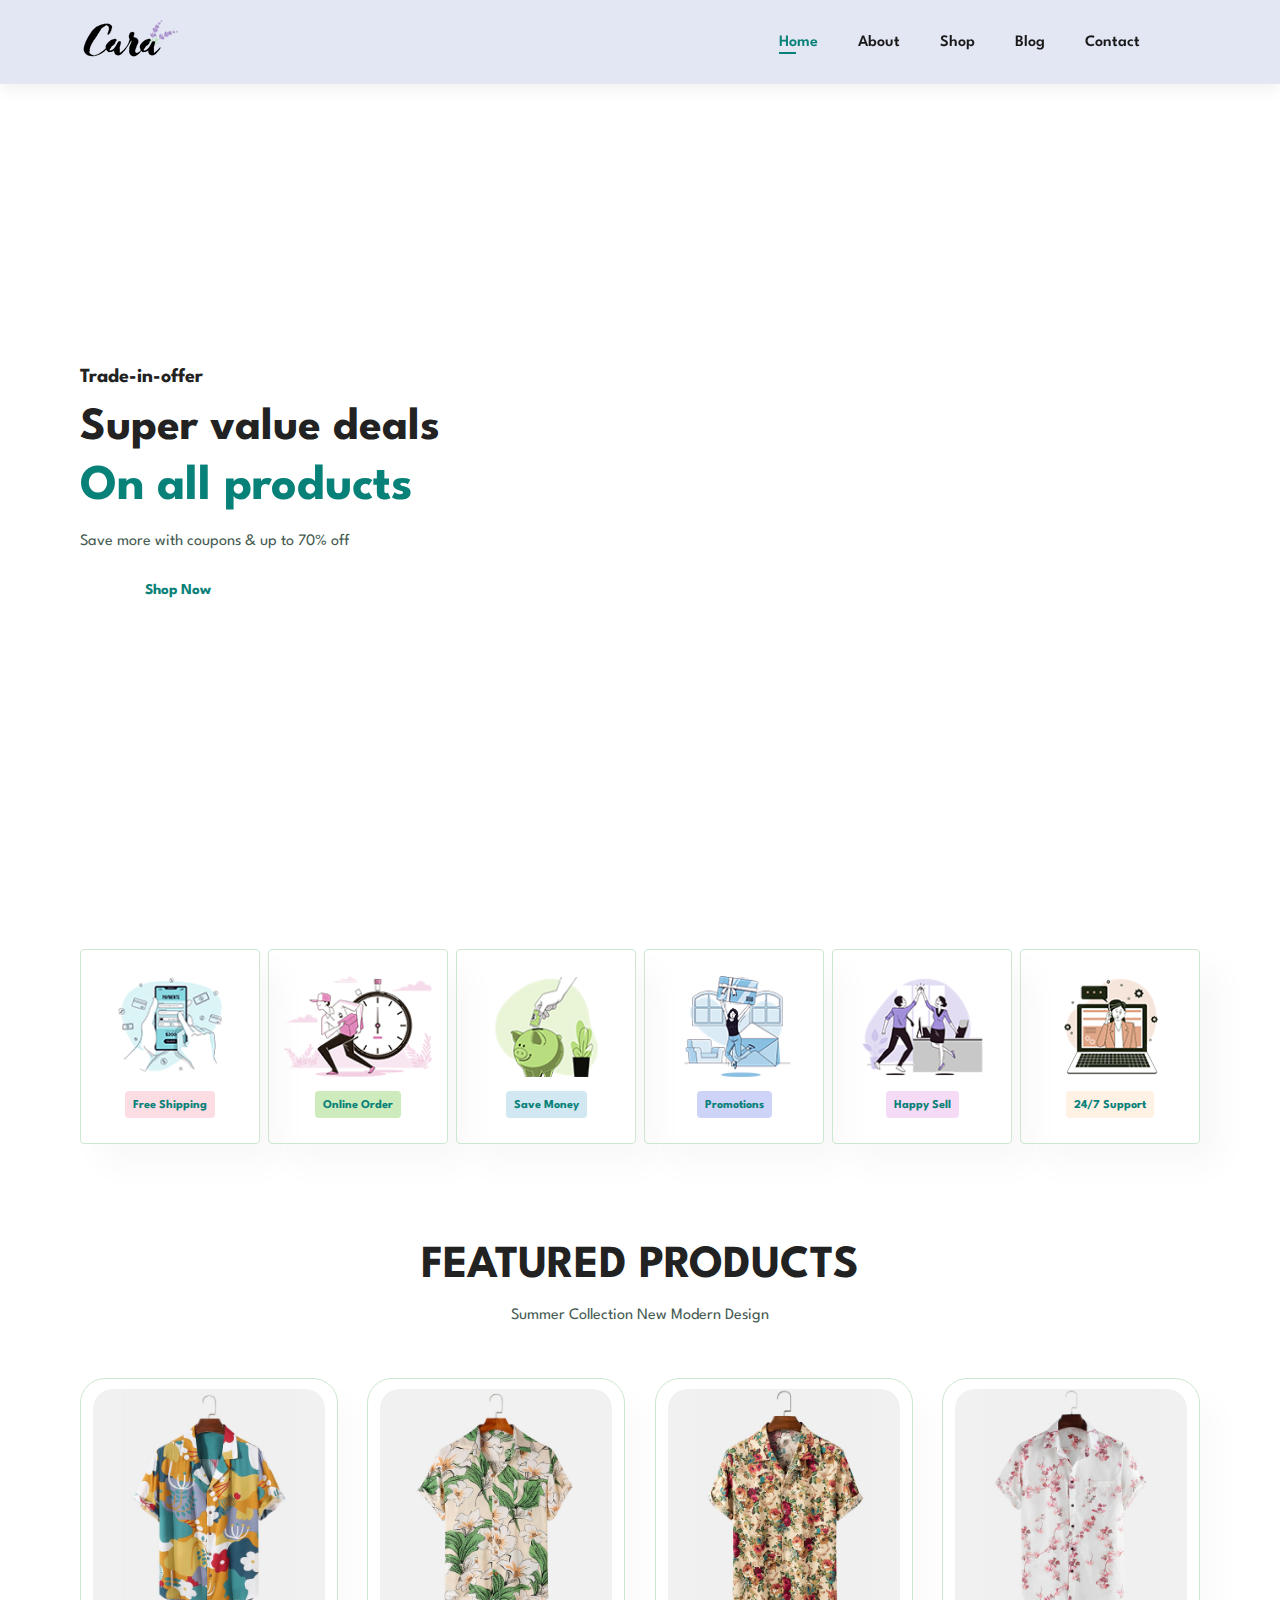
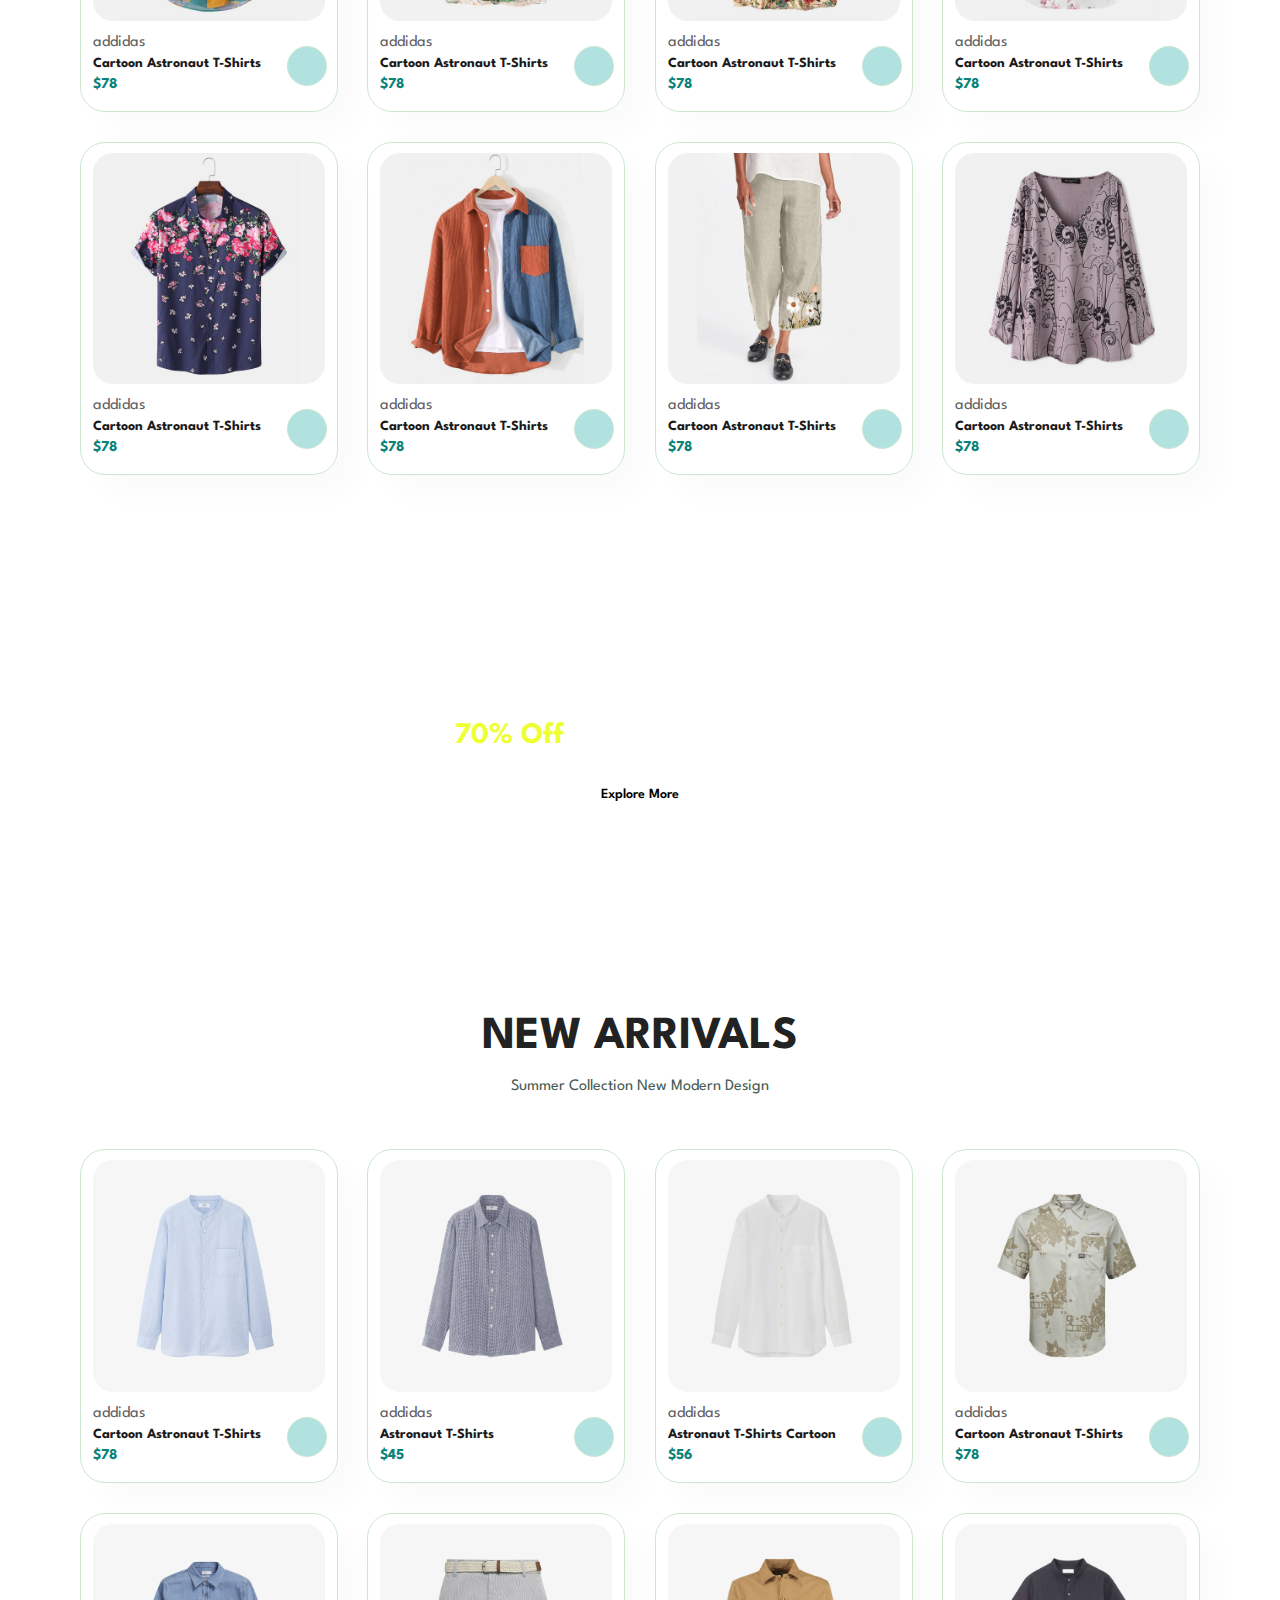
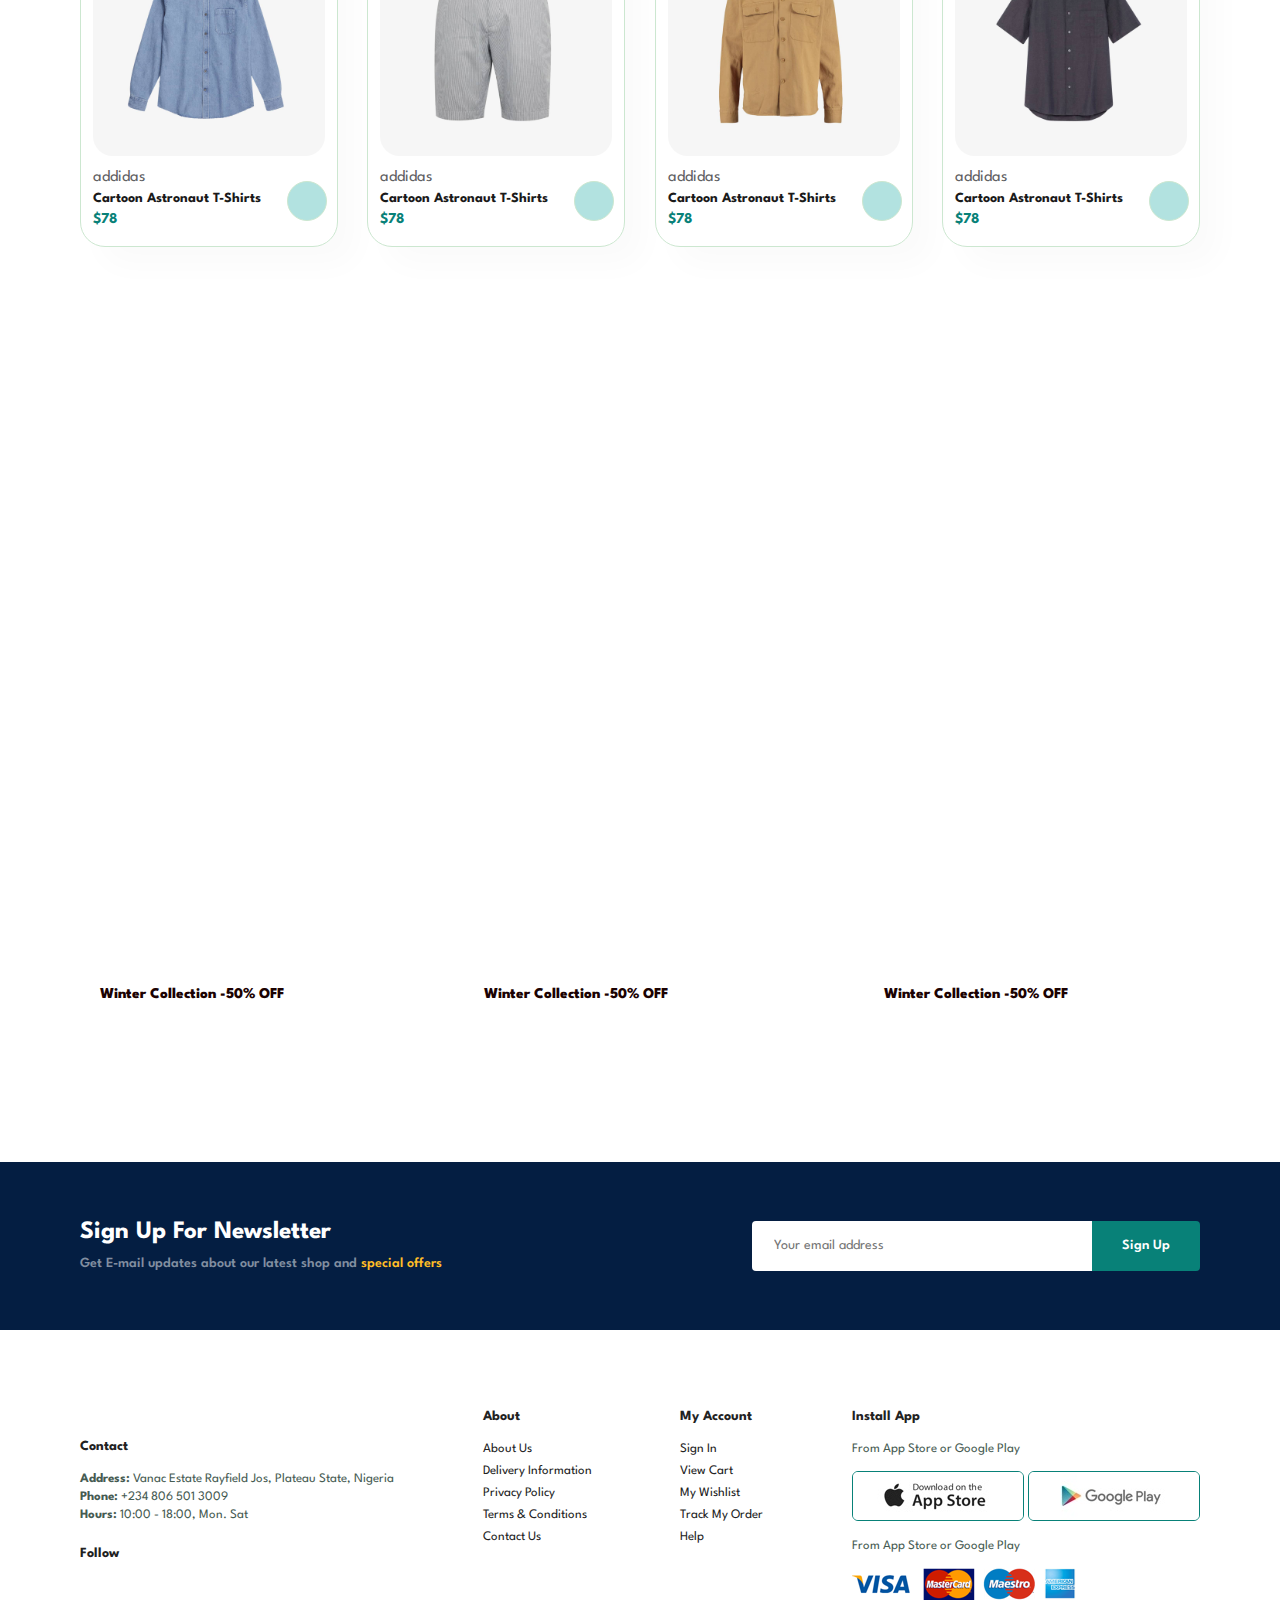
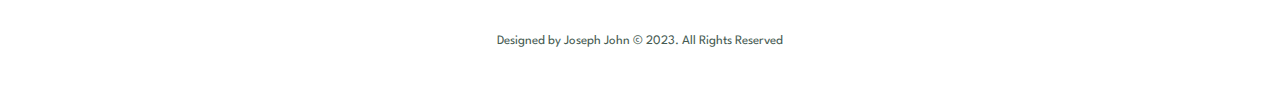
==== index.html @ 905832c2 "New repository for e-com" ====
<!DOCTYPE html>
<html lang="en">
<head>
    <meta charset="UTF-8">
    <meta http-equiv="X-UA-Compatible" content="IE=edge">
    <meta name="viewport" content="width=device-width, initial-scale=1.0">
    <title>Cohort 3 Project | Home</title>
    <link rel="stylesheet" href="assets/css/all.css">
    <link rel="stylesheet" href="style.css">
</head>
<body>
    <section id="header">
        <a href="index.html"><img src="Pics/logo.png" alt=""></a>
        <div>
            <ul id="navbar">
                <li><a class="active" href="index.html">Home</a></li>
                <li><a href="about.html">About</a></li>
                <li><a href="shop.html">Shop</a></li>
                <li><a href="blog.html">Blog</a></li>
                <li><a href="contact.html">Contact</a></li>
                <li id="lg-bag"><a href="cart.html"><i class="fa-solid fa-bag-shopping"></i></a></li>
                <a href="#" id="close"><i class="fa-solid fa-xmark"></i></a>
            </ul>
        </div>
        <div id="mobile">
            <a href="cart.html"><i class="fa-solid fa-bag-shopping"></i></a>
            <i id="bar" class="fa-solid fa-outdent"></i>
        </div>
    </section>

    <section id="hero">
        <h4>Trade-in-offer</h4>
        <h2>Super value deals</h2>
        <h1>On all products</h1>
        <p>Save more with coupons & up to 70% off</p>
        <button>Shop Now</button>
    </section>

    <section id="feature" class="section-pl">
        <div class="fe-box">
            <img src="features/f1.png" alt="">
            <h6>Free Shipping</h6>
        </div>
        <div class="fe-box">
            <img src="features/f2.png" alt="">
            <h6>Online Order</h6>
        </div>
        <div class="fe-box">
            <img src="features/f3.png" alt="">
            <h6>Save Money</h6>
        </div>
        <div class="fe-box">
            <img src="features/f4.png" alt="">
            <h6>Promotions</h6>
        </div>
        <div class="fe-box">
            <img src="features/f5.png" alt="">
            <h6>Happy Sell</h6>
        </div>
        <div class="fe-box">
            <img src="features/f6.png" alt="">
            <h6>24/7 Support</h6>
        </div>
    </section>

    <section id="product1" class="section-pl">
        <h2>FEATURED PRODUCTS</h2>
        <p>Summer Collection New Modern Design</p>
        <div class="pro-container">
            <div class="pro">
                <img src="products/f1.jpg" alt="">
                <div class="des">
                    <span>addidas</span>
                    <h5>Cartoon Astronaut T-Shirts</h5>
                    <div class="star">
                        <i class="fa fa-star"></i>
                        <i class="fa fa-star"></i>
                        <i class="fa fa-star"></i>
                        <i class="fa fa-star"></i>
                        <i class="fa fa-star"></i>
                    </div>
                    <h4>$78</h4>
                </div>
                <a href="#"><span class="cart"><i class="fa fa-shopping-cart"></i></span></a>
            </div>
            <div class="pro">
                <img src="products/f2.jpg" alt="">
                <div class="des">
                    <span>addidas</span>
                    <h5>Cartoon Astronaut T-Shirts</h5>
                    <div class="star">
                        <i class="fa fa-star"></i>
                        <i class="fa fa-star"></i>
                        <i class="fa fa-star"></i>
                        <i class="fa fa-star"></i>
                        <i class="fa fa-star"></i>
                    </div>
                    <h4>$78</h4>
                </div>
                <a href="#"><span class="cart"><i class="fa fa-shopping-cart"></i></span></a>
            </div>
            <div class="pro">
                <img src="products/f3.jpg" alt="">
                <div class="des">
                    <span>addidas</span>
                    <h5>Cartoon Astronaut T-Shirts</h5>
                    <div class="star">
                        <i class="fa fa-star"></i>
                        <i class="fa fa-star"></i>
                        <i class="fa fa-star"></i>
                        <i class="fa fa-star"></i>
                        <i class="fa fa-star"></i>
                    </div>
                    <h4>$78</h4>
                </div>
                <a href="#"><span class="cart"><i class="fa fa-shopping-cart"></i></span></a>
            </div>
            <div class="pro">
                <img src="products/f4.jpg" alt="">
                <div class="des">
                    <span>addidas</span>
                    <h5>Cartoon Astronaut T-Shirts</h5>
                    <div class="star">
                        <i class="fa fa-star"></i>
                        <i class="fa fa-star"></i>
                        <i class="fa fa-star"></i>
                        <i class="fa fa-star"></i>
                        <i class="fa fa-star"></i>
                    </div>
                    <h4>$78</h4>
                </div>
                <a href="#"><span class="cart"><i class="fa fa-shopping-cart"></i></span></a>
            </div>
            <div class="pro">
                <img src="products/f5.jpg" alt="">
                <div class="des">
                    <span>addidas</span>
                    <h5>Cartoon Astronaut T-Shirts</h5>
                    <div class="star">
                        <i class="fa fa-star"></i>
                        <i class="fa fa-star"></i>
                        <i class="fa fa-star"></i>
                        <i class="fa fa-star"></i>
                        <i class="fa fa-star"></i>
                    </div>
                    <h4>$78</h4>
                </div>
                <a href="#"><span class="cart"><i class="fa fa-shopping-cart"></i></span></a>
            </div>
            <div class="pro">
                <img src="products/f6.jpg" alt="">
                <div class="des">
                    <span>addidas</span>
                    <h5>Cartoon Astronaut T-Shirts</h5>
                    <div class="star">
                        <i class="fa fa-star"></i>
                        <i class="fa fa-star"></i>
                        <i class="fa fa-star"></i>
                        <i class="fa fa-star"></i>
                        <i class="fa fa-star"></i>
                    </div>
                    <h4>$78</h4>
                </div>
                <a href="#"><span class="cart"><i class="fa fa-shopping-cart"></i></span></a>
            </div>
            <div class="pro">
                <img src="products/f7.jpg" alt="">
                <div class="des">
                    <span>addidas</span>
                    <h5>Cartoon Astronaut T-Shirts</h5>
                    <div class="star">
                        <i class="fa fa-star"></i>
                        <i class="fa fa-star"></i>
                        <i class="fa fa-star"></i>
                        <i class="fa fa-star"></i>
                        <i class="fa fa-star"></i>
                    </div>
                    <h4>$78</h4>
                </div>
                <a href="#"><span class="cart"><i class="fa fa-shopping-cart"></i></span></a>
            </div>
            <div class="pro">
                <img src="products/f8.jpg" alt="">
                <div class="des">
                    <span>addidas</span>
                    <h5>Cartoon Astronaut T-Shirts</h5>
                    <div class="star">
                        <i class="fa fa-star"></i>
                        <i class="fa fa-star"></i>
                        <i class="fa fa-star"></i>
                        <i class="fa fa-star"></i>
                        <i class="fa fa-star"></i>
                    </div>
                    <h4>$78</h4>
                </div>
                <a href="#"><span class="cart"><i class="fa fa-shopping-cart"></i></span></a>
            </div>
        </div>
    </section>

    <section id="banner" class="section-ml">
        <h4>Repair Services</h4>
        <h2>Up to <span> 70% Off</span> All t-Shirts & Accessories</h2>
        <button onclick="greetUser()" class="normal">Explore More</button>
    </section>

    <section id="product1" class="section-pl">
        <h2>NEW ARRIVALS</h2>
        <p>Summer Collection New Modern Design</p>
        <div class="pro-container">
            <div class="pro">
                <img src="products/n1.jpg" alt="">
                <div class="des">
                    <span>addidas</span>
                    <h5>Cartoon Astronaut T-Shirts</h5>
                    <div class="star">
                        <i class="fa fa-star"></i>
                        <i class="fa fa-star"></i>
                        <i class="fa fa-star"></i>
                        <i class="fa fa-star"></i>
                        <i class="fa fa-star"></i>
                    </div>
                    <h4>$78</h4>
                </div>
                <a href="#"><span class="cart"><i class="fa fa-shopping-cart"></i></span></a>
            </div>
            <div class="pro">
                <img src="products/n2.jpg" alt="">
                <div class="des">
                    <span>addidas</span>
                    <h5>Astronaut T-Shirts</h5>
                    <div class="star">
                        <i class="fa fa-star"></i>
                        <i class="fa fa-star"></i>
                        <i class="fa fa-star"></i>
                        <i class="fa fa-star"></i>
                        <i class="fa fa-star"></i>
                    </div>
                    <h4>$45</h4>
                </div>
                <a href="#"><span class="cart"><i class="fa fa-shopping-cart"></i></span></a>
            </div>
            <div class="pro">
                <img src="products/n3.jpg" alt="">
                <div class="des">
                    <span>addidas</span>
                    <h5> Astronaut T-Shirts Cartoon</h5>
                    <div class="star">
                        <i class="fa fa-star"></i>
                        <i class="fa fa-star"></i>
                        <i class="fa fa-star"></i>
                        <i class="fa fa-star"></i>
                        <i class="fa fa-star"></i>
                    </div>
                    <h4>$56</h4>
                </div>
                <a href="#"><span class="cart"><i class="fa fa-shopping-cart"></i></span></a>
            </div>
            <div class="pro">
                <img src="products/n4.jpg" alt="">
                <div class="des">
                    <span>addidas</span>
                    <h5>Cartoon Astronaut T-Shirts</h5>
                    <div class="star">
                        <i class="fa fa-star"></i>
                        <i class="fa fa-star"></i>
                        <i class="fa fa-star"></i>
                        <i class="fa fa-star"></i>
                        <i class="fa fa-star"></i>
                    </div>
                    <h4>$78</h4>
                </div>
                <a href="#"><span class="cart"><i class="fa fa-shopping-cart"></i></span></a>
            </div>
            <div class="pro">
                <img src="products/n5.jpg" alt="">
                <div class="des">
                    <span>addidas</span>
                    <h5>Cartoon Astronaut T-Shirts</h5>
                    <div class="star">
                        <i class="fa fa-star"></i>
                        <i class="fa fa-star"></i>
                        <i class="fa fa-star"></i>
                        <i class="fa fa-star"></i>
                        <i class="fa fa-star"></i>
                    </div>
                    <h4>$78</h4>
                </div>
                <a href="#"><span class="cart"><i class="fa fa-shopping-cart"></i></span></a>
            </div>
            <div class="pro">
                <img src="products/n6.jpg" alt="">
                <div class="des">
                    <span>addidas</span>
                    <h5>Cartoon Astronaut T-Shirts</h5>
                    <div class="star">
                        <i class="fa fa-star"></i>
                        <i class="fa fa-star"></i>
                        <i class="fa fa-star"></i>
                        <i class="fa fa-star"></i>
                        <i class="fa fa-star"></i>
                    </div>
                    <h4>$78</h4>
                </div>
                <a href="#"><span class="cart"><i class="fa fa-shopping-cart"></i></span></a>
            </div>
            <div class="pro">
                <img src="products/n7.jpg" alt="">
                <div class="des">
                    <span>addidas</span>
                    <h5>Cartoon Astronaut T-Shirts</h5>
                    <div class="star">
                        <i class="fa fa-star"></i>
                        <i class="fa fa-star"></i>
                        <i class="fa fa-star"></i>
                        <i class="fa fa-star"></i>
                        <i class="fa fa-star"></i>
                    </div>
                    <h4>$78</h4>
                </div>
                <a href="#"><span class="cart"><i class="fa fa-shopping-cart"></i></span></a>
            </div>
            <div class="pro">
                <img src="products/n8.jpg" alt="">
                <div class="des">
                    <span>addidas</span>
                    <h5>Cartoon Astronaut T-Shirts</h5>
                    <div class="star">
                        <i class="fa fa-star"></i>
                        <i class="fa fa-star"></i>
                        <i class="fa fa-star"></i>
                        <i class="fa fa-star"></i>
                        <i class="fa fa-star"></i>
                    </div>
                    <h4>$78</h4>
                </div>
                <a href="#"><span class="cart"><i class="fa fa-shopping-cart"></i></span></a>
            </div>
        </div>
    </section>

    <section class="sm-banner section-pl">
        <div class="banner-box">
            <h4>crazy deals</h4>
            <h2>buy 1 get 1 free</h2>
            <span>The best classic dress is on sale at Pickrays</span>
            <button class="white">Learn More</button>
        </div>
        <div class="banner-box banner-box2">
            <h4>spring/summer</h4>
            <h2>upcoming season</h2>
            <span>The best classic dress is on sale at Pickrays</span>
            <button class="white">Learn More</button>
        </div>
    </section>

    <section class="banner3">
        <div class="banner-box">
            <h2>SEASONAL SALE</h2>
            <h3>Winter Collection -50% OFF</h3>
        </div>
        <div class="banner-box banner-box2">
            <h2>NEW FOOTWEAR COLLECTION</h2>
            <h3>Winter Collection -50% OFF</h3>
        </div>
        <div class="banner-box banner-box3">
            <h2>T-SHIRTS</h2>
            <h3>Winter Collection -50% OFF</h3>
        </div>
    </section>

    <section id="newsletter" class="section-ml section-pl">
        <div class="newstext">
            <h4>Sign Up For Newsletter</h4>
            <p>Get E-mail updates about our latest shop and <span> special offers</span></p>
        </div>
        <div class="form">
            <input type="text" placeholder="Your email address">
            <button onclick="subscribeSuccessful()" class="normal">Sign Up</button>
        </div>
    </section>

    <footer class="section-pl">
        <div class="col">
            <img src="pics/logo.png" class="logo" alt="">
            <h4>Contact</h4>
            <p><strong>Address: </strong>Vanac Estate Rayfield Jos, Plateau State, Nigeria </p>
            <p><strong>Phone: </strong>+234 806 501 3009 </p>
            <p><strong>Hours: </strong>10:00 - 18:00, Mon. Sat </p>
            <div class="follow">
                <h4>Follow</h4>
                <div class="icon">
                    <i class="fa-brands fa-facebook-f"></i>
                    <i class="fa-brands fa-twitter"></i>
                    <i class="fa-brands fa-linkedin-in"></i>
                    <i class="fa fa-envelope"></i>
                    <i class="fa-brands fa-youtube"></i>
                </div>
            </div>
        </div>
        <div class="col">
            <h4>About</h4>
            <a href="#"> About Us</a>
            <a href="#"> Delivery Information</a>
            <a href="#"> Privacy Policy</a>
            <a href="#"> Terms & Conditions</a>
            <a href="#"> Contact Us</a>
        </div>
        <div class="col">
            <h4>My Account</h4>
            <a href="#"> Sign In</a>
            <a href="#"> View Cart</a>
            <a href="#"> My Wishlist</a>
            <a href="#"> Track My Order</a>
            <a href="#"> Help</a>
        </div>
        <div class="col install">
            <h4>Install App</h4>
            <p>From App Store or Google Play</p>
            <div class="row">
                <img src="pay/app.jpg" alt="">
                <img src="pay/play.jpg" alt="">
            </div>
            <p>From App Store or Google Play</p>
            <img src="pay/pay.png" alt="">
        </div>
        <div class="copyright">
            <p>Designed by Joseph John © 2023. All Rights Reserved</p>
        </div>
    </footer>
    <script src="script.js"></script>
    <script src="function.js"></script>

</body>
</html>
---- style.css ----
@import url("https://fonts.googleapis.com/css2?family=Spartan:wght@100;200;300;400;500;600;700;800;900&display=swap");
* {
  margin: 0;
  padding: 0;
  box-sizing: border-box;
  font-family: "Spartan", sans-serif;
}

/* Global Styles */
body{
    width: 100%;
}

h1{
    font-size: 50px;
    line-height: 64px;
    color: #222;
}

h2 {
    font-size: 46px;
    line-height: 54px;
    color: #222;
}

h4 {
    font-size: 20px;
    /* line-height: 64px; */
    color: #222;
}

h6 {
    font-size: 12px;
    font-weight: 700;
}

p{
    font-size: 16px;
    color: #465b52;
    margin: 15px 0 20px 0;
}

.section-pl{
    padding: 40px 80px;
}

.section-ml{
    margin: 40px 0;
}

button.normal{
    font-size: 14px;
    font-weight: 600;
    padding: 15px 30px;
    color: #000;
    background-color: #fff;
    border-radius: 4px;
    cursor: pointer; 
    border: none;
    outline: none;
    transition: 0.2s;
}

button.white{
    font-size: 13px;
    font-weight: 600;
    padding: 11px 18px;
    color: #fff;
    background-color: transparent;
    cursor: pointer; 
    border: 1px solid #fff;
    outline: none;
    transition: 0.2s;
}

/* Header Starts Here */
#header {
    display: flex;
    align-items: center;
    justify-content: space-between;
    padding: 20px 80px;
    background: #e3e6f3;
    box-shadow: 0 5px 15px rgba(0, 0, 0, 0.06);
    z-index: 999;
    position: sticky;
    top: 0;
    left: 0;

}

#navbar{
    display: flex;
    align-items: center;
    justify-content: center;
}

#navbar li{
    list-style: none;
    padding: 0 20px;
    position: relative;
}

#navbar li a{
    text-decoration: none;
    font-size: 16px;
    font-weight: 600;
    color: #1a1a1a;
    transition: 0.3 ease;
}

#navbar li a:hover,
#navbar li a.active {
    color: #088178;
}

#navbar li a.active::after,
#navbar li a:hover::after{
    content: "";
    width: 17px;
    height: 2px;
    background: #088178;
    position: absolute;
    bottom: -4px;
    left: 20px;
}
#signInBtn, #signOutBtn{
    padding: 7px 15px;
    background-color: #e3e6f3;
    box-shadow: 0 5px 15px rgba(0, 0, 0, 0.09);
}

#signInBtn:hover, #signOutBtn:hover{
    box-shadow: 0 5px 15px rgba(0, 0, 1, 0.3);
}

#mobile{
    display: none;
    align-items: center;
}

#close{
    display: none;
}

/* Home Page Starts Here */
#hero {
    background-image: url("img/hero4.png");
    height: 90vh;
    width: 100%;
    background-size: cover;
    background-position: top 34% right 0;
    padding: 0 80px;
    display: flex;
    flex-direction: column;
    align-items: flex-start;
    justify-content: center;
}
#hero h4{
    padding-bottom: 15px;
}

#hero h1{
    color: #088178;
}

#hero button{
    background-image: url("img/button.png");
    background-color: transparent;
    color: #088178;
    border: 0;
    padding: 14px 80px 14px 65px;
    background-repeat: no-repeat;
    font-size: 15px;
    font-weight: 700;
    cursor: pointer;
}

#feature{
    display: flex;
    flex-wrap: wrap;
    align-items: center;
    justify-content: space-between;
}

#feature .fe-box{
    width: 180px;
    text-align: center;
    padding: 25px 15px;
    box-shadow: 20px 20px 34px rgba(0, 0, 0, 0.03);
    border: 1px solid #cce7d0;
    border-radius: 4px;
    margin: 15px 0;
}

#feature .fe-box:hover{
    box-shadow: 20px 20px 34px rgba(0, 0, 0, 0.06);
}

#feature .fe-box img{
    width: 100%;
    margin-bottom: 10px;
}

#feature .fe-box h6{
    display: inline-block;
    padding: 9px 8px 6px 8px;
    line-height: 1;
    border-radius: 4px;
    color: #088178;
    background-color: #fddde4;
}

#feature .fe-box:nth-child(2) h6{
    background-color: #cdebbc;
}

#feature .fe-box:nth-child(3) h6{
    background-color: #d1e8f2;
}

#feature .fe-box:nth-child(4) h6{
    background-color: #cdd4f8;
}

#feature .fe-box:nth-child(5) h6{
    background-color: #f6dbf6;
}

#feature .fe-box:nth-child(6) h6{
    background-color: #fff2e5;
}

#product1 {
    text-align: center;
}

#product1 .pro-container{
    display: flex;
    flex-wrap: wrap;
    justify-content: space-between;
    padding-top: 20px;
}

#product1 .pro{
    width: 23%;
    min-width: 250px;
    padding: 10px 12px;
    border: 1px solid #cce7d0;
    border-radius: 25px;
    cursor: pointer;
    box-shadow: 20px 20px 30px rgba(0, 0, 0, 0.02);
    margin: 15px 0;
    transition: 0.2s ease;
    position: relative;
}

#product1 .pro img{
    width: 100%;
    border-radius: 20px;
}

#product1 .pro:hover{
    box-shadow: 20px 20px 30px rgba(0, 0, 0, 0.06);
}

#product1 .pro .des{
    text-align: start;
    padding: 10px 0;
}

#product1 .pro .des span{
    color: #606063;
}

#product1 .pro .des h5{
    padding-top: 7px;
    color: #1a1a1a;
    font-size: 14px;
}

#product1 .pro .des i{
    font-size: 12px;
    color: rgb(243, 181, 25)
}

#product1 .pro .des .star{
    padding-bottom: 0px;
}

#product1 .pro .des h4{
    padding-top: 7px;
    font-size: 15px;
    font-weight: 700;
    color:#088178;
}

#product1 .pro .cart{
    width: 40px;
    height: 40px;
    line-height: 40px;
    border-radius: 50px;
    background-color: #b2e2e0;
    font-weight: 500;
    color: #088178;
    border: 1px solid #cce7d0;
    position: absolute;
    bottom: 25px;
    right: 10px;
}

#banner{
    display: flex;
    flex-direction: column;
    justify-content: center;
    text-align: center;
    align-items: center;
    background-image: url("img/banner/b2.jpg");
    width: 100%;
    height: 40vh;
    background-size: cover;
    background-position: center;
}

#banner h4{
    color: #fff;
    font-size: 16px;
}

#banner h2{
    color: #fff;
    font-size: 30px;
    padding:10px 0;
}

#banner h2 span{
    color: #ef3;
}

#banner button:hover{
    background-color: #088178;
    color: #fff;
}

.sm-banner{
    display: flex;
    justify-content: space-between;
    flex-wrap: wrap;
}

.sm-banner .banner-box{
    display: flex;
    flex-direction: column;
    justify-content: center;
    align-items: start;
    background-image: url("img/banner/b17.jpg");
    min-width: 48%;
    height: 50vh;
    background-size: cover;
    background-position: center;
    padding: 30px;
}

.sm-banner h4{
    color: #fff;
    font-size: 20px;
    font-weight: 300;
}

.sm-banner h2{
    color: #fff;
    font-size: 28px;
    font-weight: 800;
}

.sm-banner span{
    color: #fff;
    font-size: 14px;
    font-weight: 500;
    padding-bottom: 15px;
}

.sm-banner .banner-box:hover button{
    background-color: #088178;
    border: 1px solid #088178;
}

.sm-banner .banner-box2{
    background-image: url("img/banner/b10.jpg");
}

.banner3 {
    display: flex;
    flex-wrap: wrap;
    justify-content: space-between;
    padding: 0 80px;
}

.banner3 .banner-box{
    display: flex;
    flex-direction: column;
    justify-content: center;
    align-items: start;
    background-image: url("img/banner/b7.jpg");
    min-width: 30%;
    height: 30vh;
    background-size: cover;
    background-position: center;
    padding: 20px;
    margin-bottom: 20px;
}

.banner3 .banner-box h2{
    color: #fff;
    font-weight: 900;
    font-size: 22px;
}

.banner3 .banner-box h3{
    color: #1b0202;
    font-weight: 800;
    font-size: 15px;
}

.banner3 .banner-box2{
    background-image: url("img/banner/b4.jpg");
}

.banner3 .banner-box3{
    background-image: url("img/banner/b18.jpg");
}

#newsletter {
    display: flex;
    justify-content: space-between;
    flex-wrap: wrap;
    align-items: center;
    background-image: url("img/banner/b14.png");
    background-position: 20px 30px ;
    background-repeat: no-repeat;
    background-color: #041e42;

}

#newsletter h4{
    font-size: 25px;
    font-weight: 700;
    line-height: 20px;
    padding-top: 20px;
    color: #fff;
}

#newsletter p{
    font-size: 14px;
    font-weight: 600;
    color: #818ea0;
}

#newsletter p span{
    color: #ffbd27;
}

#newsletter .form{
    display: flex;
    width: 40%;
}

#newsletter input{
    height: 3.125rem;
    padding: 0 1.5em;
    font-size: 14px;
    width: 100%;
    border: 1px solid transparent;
    border-radius: 4px;
    outline: none;
    border-top-right-radius: 0;
    border-bottom-right-radius: 0;
}

#newsletter button{
    background-color: #088178;
    color: #fff;
    white-space: nowrap;
    border-top-left-radius: 0;
    border-bottom-left-radius: 0;
}

footer{
    display: flex;
    flex-wrap: wrap;
    justify-content: space-between;
}

footer .col{
    display: flex;
    flex-direction: column;
    flex-wrap: wrap;
    align-items: flex-start;
    margin-bottom: 20px;
}

footer .logo{
    margin-bottom: 30px;
}

footer h4{
    font-size: 14px;
    padding-bottom: 20px;
}

footer p{
    font-size: 13px;
    margin: 0 0 6px 0;
}

footer a{
    font-size: 13px;
    text-decoration: none;
    color: #222;
    margin-bottom:10px;
}

footer .follow{
    margin-top: 20px;
}

footer .follow i{
    color: #465b52;
    padding-right: 4px;
    cursor: pointer;
}

footer .follow i:hover,
footer a:hover{
    color: #088178;
}

footer .install .row img{
    border: 1px solid #088178;
    border-radius: 6px;
}

footer .install .row img:hover{
    cursor: pointer;
}

footer .install img{
    margin: 10px 0 15px 0;
}

footer .copyright{
    width: 100%;
    text-align: center;
}

/* Shop Page Starts Here */
#page-header.shop-header{
    background-image: url("img/banner/b1.jpg");
}

/* Single Product Page Starts Here */
#prodetails{
    display: flex;
    margin-top: 20px;
}

#prodetails .single-pro-image{
    width: 40%;
    margin-right: 50px;
}

.small-img-group{
    display: flex;
    justify-content: space-between;
}

.small-img-col{
    flex-basis: 24%;
    cursor: pointer;
}

#prodetails  .single-pro-details{
    width: 50%;
    padding-top: 30px;
}

#prodetails  .single-pro-details h4{
    padding: 40px 0 20px 0;
}

#prodetails  .single-pro-details h2{
    font-size: 26px;
}

#prodetails  .single-pro-details select{
    display: block;
    padding: 5px 10px;
    margin-bottom: 10px;
}

#prodetails  .single-pro-details input{
    width: 50px;
    height: 47px;
    padding-left: 10px;
    font-size: 16px;
    margin-right: 10px;
}

#prodetails  .single-pro-details input:focus{
    outline: none;
}

#prodetails  .single-pro-details button{
    background-color: #088178;
    color: #fff;
}

#prodetails  .single-pro-details span{
   line-height: 25px;
}


/* About Page Starts Here */
#page-header{
    background-image: url("img/about/banner.png");
    width: 100%;
    height: 30vh;
    background-size: cover;
    display: flex;
    flex-direction: column;
    justify-content: center;
    text-align: center;
    padding: 14px;
}

#page-header h2,
#page-header p{
    color:white;
}

#page-header.about-header{
    background-image: url("img/about/banner.png");
}

#about-head{
    display: flex;
    align-items: center;
}

#about-head img{
    width: 50%;
    height: auto;
}

#about-head div{
    padding-left: 40px;
}

#about-app h1{
    text-align: center;
}

#about-app .video{
    width: 70%;
    height: 100%;
    margin: 30px auto 0 auto;
}

#about-app .video video{
    width: 100%;
    height: 100%;
    border-radius: 20px;
}

/* Blog Page Starts Here */
#page-header.blog-header{
    background-image: url("img/banner/b19.jpg");
}

#blog{
    padding: 150px 150px 0 150px;
}

#blog .blog-box{
    display: flex;
    align-items: center;
    width: 100%;
    position: relative;
    padding-bottom: 90px;
}

#blog .blog-img{
    width: 50%;
    margin-right: 40px;
}

#blog img{
    width: 100%;
    height: 300px;
    object-fit: cover;
}

#blog .blog-details{
    width: 50%;
}

#blog .blog-details a{
    text-decoration: none;
    font-size: 11px;
    color: #000;
    font-weight: 700;
    position: relative;
    transition: 0.3s;
}

#blog .blog-details a::after{
    content: "";
    width: 50px;
    height: 1px;
    background-color: #000;
    position: absolute;
    top: 4px;
    right: -60px
}

#blog .blog-details a:hover{
    color: #088178;
}

#blog .blog-details a:hover::after{
    background-color: #088178;
}

#blog .blog-box h1{
    position: absolute;
    top: -44px;
    left: 0;
    font-size: 60px;
    font-weight: 700;
    color: #c9c9ce;
    z-index: -9;
}

#pagination{
    text-align: center;
}

#pagination a{
    text-decoration: none;
    background-color: #088178;
    padding: 15px 20px;
    border-radius: 4px;
    color: #fff;
    font-weight: 600;
}

#pagination a i{
    font-size: 16px;
    font-weight: 600;
}


/* Contact Page Starts Here */
#page-header.contact-header{
    background-image: url("img/banner/b25.jpg");
}
#contact-details{
    display: flex;
    align-items: center;
    justify-content: space-between;
}

#contact-details .details{
    width: 40%;
}

#contact-details .details span,
#form-details form span{
    font-size: 12px;
}

#contact-details .details h2,
#form-details form h2{
    font-size: 26px;
    line-height: 35px;
    padding: 20px 0;
}

#contact-details .details h3{
    font-size: 16px;
    padding-bottom: 15px;
}

#contact-details .details li{
    list-style: none;
    display: flex;
    padding: 10px 0;
}

#contact-details .details li i{
    font-size: 14px;
    padding-right: 22px;
}

#contact-details .details li p{
    margin: 0;
    font-size: 14px;
}

#contact-details .map{
    width: 55%;
    height: 400px;
}

#contact-details .map iframe{
    width: 100%;
    height: 100%;
}

#form-details{
    display: flex;
    justify-content: space-between;
    margin: 30px;
    padding: 80px;
    border: 1px solid #e1e1e1;
}

#form-details form{
    display: flex;
    flex-direction: column;
    align-items: flex-start;
    width: 65%;
}

#form-details form input,
#form-details form textarea{
    width: 100%;
    padding: 12px 15px;
    outline: none;
    margin-bottom: 20px;
    border: 1px solid #e1e1e1;
}

#form-details form button{
    background-color: #088178;
    color: #fff;
}

#form-details .people div{
    padding-bottom: 25px;
    display: flex;
    align-items: flex-start;
}

#form-details .people div img{
    width: 65px;
    height: 65px;
    object-fit: cover;
    margin-right: 15px;
}

#form-details .people div p{
    margin: 0;
    font-size: 13px;
    line-height: 25px;
}

#form-details .people div p span{
    display: block;
    font-size: 16px;
    font-weight: 600;
    color: #000;
}

/* Cart Page Starts Here */
#cart{
    overflow-x: auto;
}

#cart table{
    width: 100%;
    border-collapse: collapse;
    table-layout: fixed;
    white-space: nowrap;
}

#cart table i{
    color: rgb(173, 82, 82);
}

#cart table img{
    width: 70px;
}

#cart table td:nth-child(1){
    width: 100px;
    text-align: center;
}

#cart table td:nth-child(2){
    width: 150px;
    text-align: center;
}

#cart table td:nth-child(3){
    width: 250px;
    text-align: center;
}

#cart table td:nth-child(4),
#cart table td:nth-child(5),
#cart table td:nth-child(6){
    width: 150px;
    text-align: center;
}

#cart table td:nth-child(5) input{
    width: 70px;
    padding: 10px 5px 10px 15px;
}

#cart table thead{
    border: 1px solid #e2e9e1; 
    border-left: none;
    border-right: none;
}

#cart table thead td{
    font-weight: 700;
    font-size: 13px;
    text-transform: uppercase;
    padding: 18px 0;
}

#cart table tbody tr td{
    padding-top: 15px;
}

#cart table tbody td{
    font-size: 13px;
}

#card-add{
    display: flex;
    justify-content: space-between;
    flex-wrap: wrap;
}

#coupon{
    width: 50%;
    margin-bottom: 30px;
}

#coupon h3,
#subtotal h3{
    padding-bottom: 15px;
}

#coupon input{
    padding: 10px 20px;
    outline: none;
    width: 60%;
    margin-right: 10px;
    border: 1px solid #e2e9e1;
}

#coupon button,
#subtotal button{
    background-color: #088178;
    color: #fff;
    padding: 11px 20px;
}

#subtotal{
    width: 50%;
    margin-bottom: 30px;
    border: 1px solid #e2e9e1;
    padding: 30px;
}

#subtotal table{
    border-collapse: collapse;
    width: 100%;
    margin-bottom: 20px;
}

#subtotal table td{
    width: 50%;
    border: 1px solid #e2e9e1;
    padding: 10px;
    font-size: 13px;
}


/* Responsiveness for other Screens using Media Query Starts Here */

@media only screen and (max-width:768px){
    /* Home Page Mobile */
    .section-pl{
        padding: 20px;
    }
    #header {
        padding: 10px 30px;
    }
    #navbar {
        display: flex;
        flex-direction: column;
        align-items: flex-start;
        justify-content: flex-start;
        top: 0;
        right: -300px;
        height: 100vh;
        width: 300px;
        background-color: #e3e6f3;
        box-shadow: 0px 40px 60px rgba(0, 0, 9, 0.1);
        padding: 80px 0 0 10px;
        position: fixed;
        transition: 0.3s;
    }
    #navbar li {
        margin-bottom: 20px;
    }
    #navbar.active{
        right: 0px;
    }
    #mobile{
        display: flex;
        align-items: center;
    }
    #mobile i{
        color: #1a1a1a;
        font-size: 24px;
        padding-left: 20px;
    }
    #mobile i:hover{
        cursor: pointer;
    }
    #close{
        display: initial;
        position: absolute;
        top: 30px;
        left: 30px;
        color: #222;
        font-size: 24px;
    }
    #lg-bag{
        display: none;
    }
    h1 {
        font-size: 38px;
    }
    h2 {
        font-size: 32px;
    }
    #hero {
        background-position: 65%;
        padding: 0 20px;
    }
    #feature .fe-box {
        width: 155px;
        margin: 0 0 15px 0;
    }
    #product1 .pro {
        width: 100%;
    }
    #product1 .pro-container {
        justify-content: center;
    }
    .sm-banner .banner-box {
        min-width: 100%;
        height: 30vh;
    }
    .sm-banner .banner-box2 {
        margin-top: 20px;
    }
    .banner3 {
        padding: 0 20px;
    }
    .banner3 .banner-box {
        min-width: 100%;
        height: 30vh;
    }
    #newsletter {
        padding: 40px 20px;
    }
    #newsletter .form {
        width: 100%;
    }
    footer .copyright {
        text-align: start;
    }

    /* About Page Mobile */
    #about-head {
        flex-direction: column;
    }
    #about-head img {
        width: 100%;
        margin-bottom: 20px;
    }
    #about-head div {
        padding-left: 0px;
        line-height: 20px;
    }
    #about-app .video{
        width: 100%;
    }

    /* Contact Page Mobile */
    #contact-details {
        flex-direction: column;
    }
    #contact-details .details{
        width: 100%;
        margin-bottom: 30px;
    }
    #contact-details .map{
        width: 100%;
    }
    #form-details {
        flex-wrap: wrap;
        margin: 10px;
        padding: 20px;
    }
    #form-details form{
        width: 100%;
        margin-bottom: 30px;
    }
}
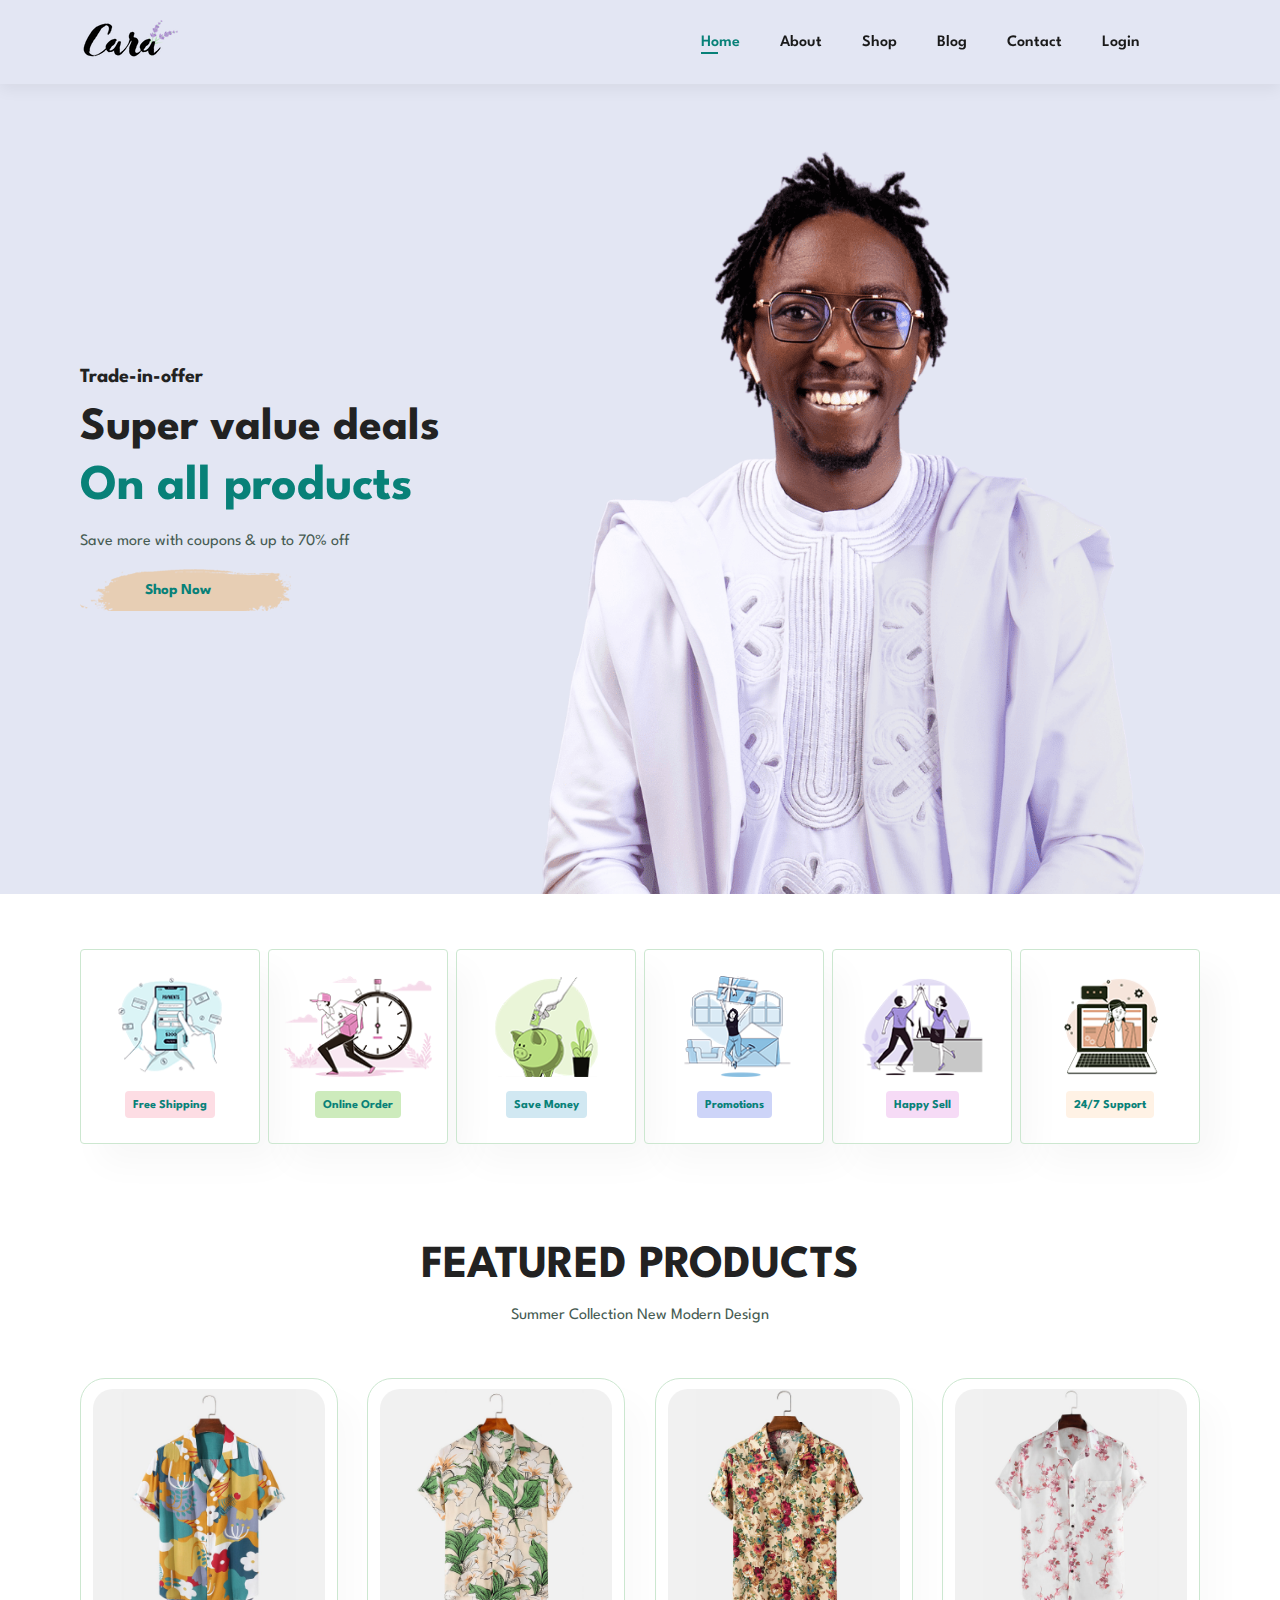
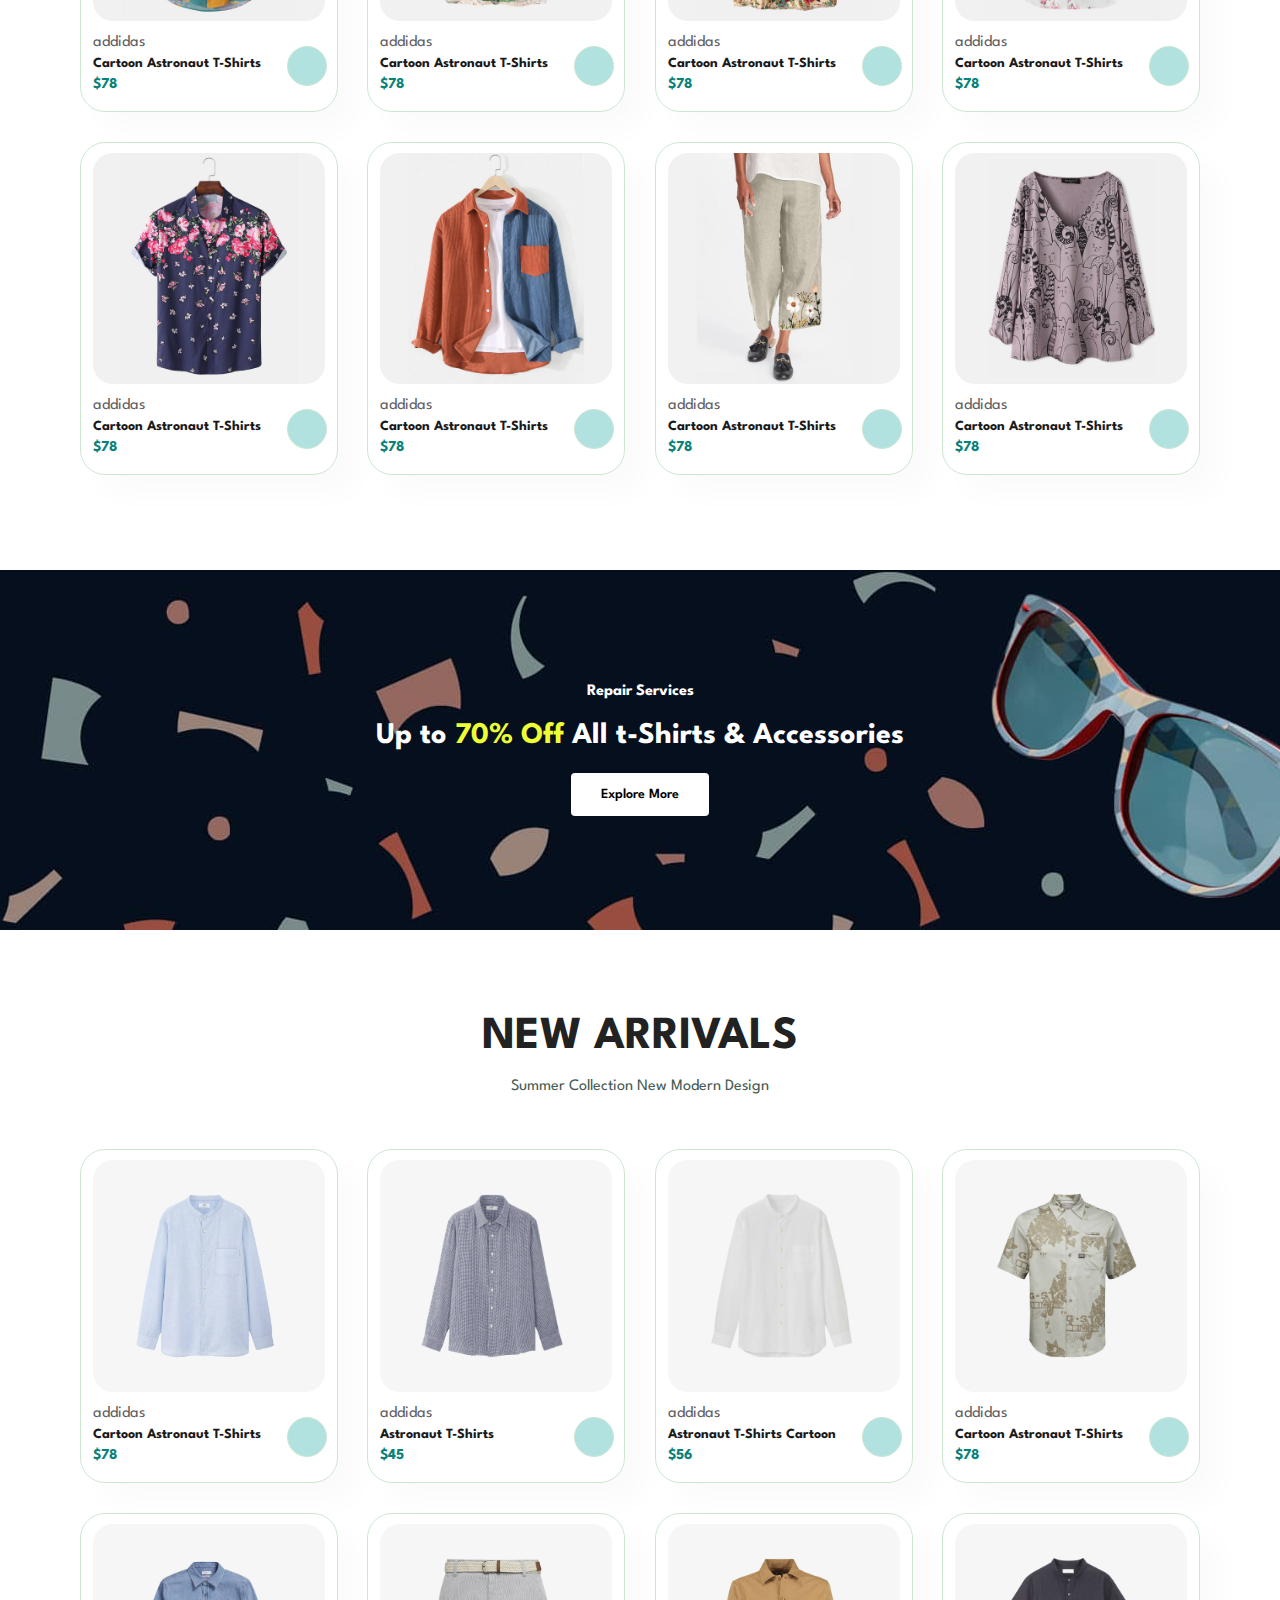
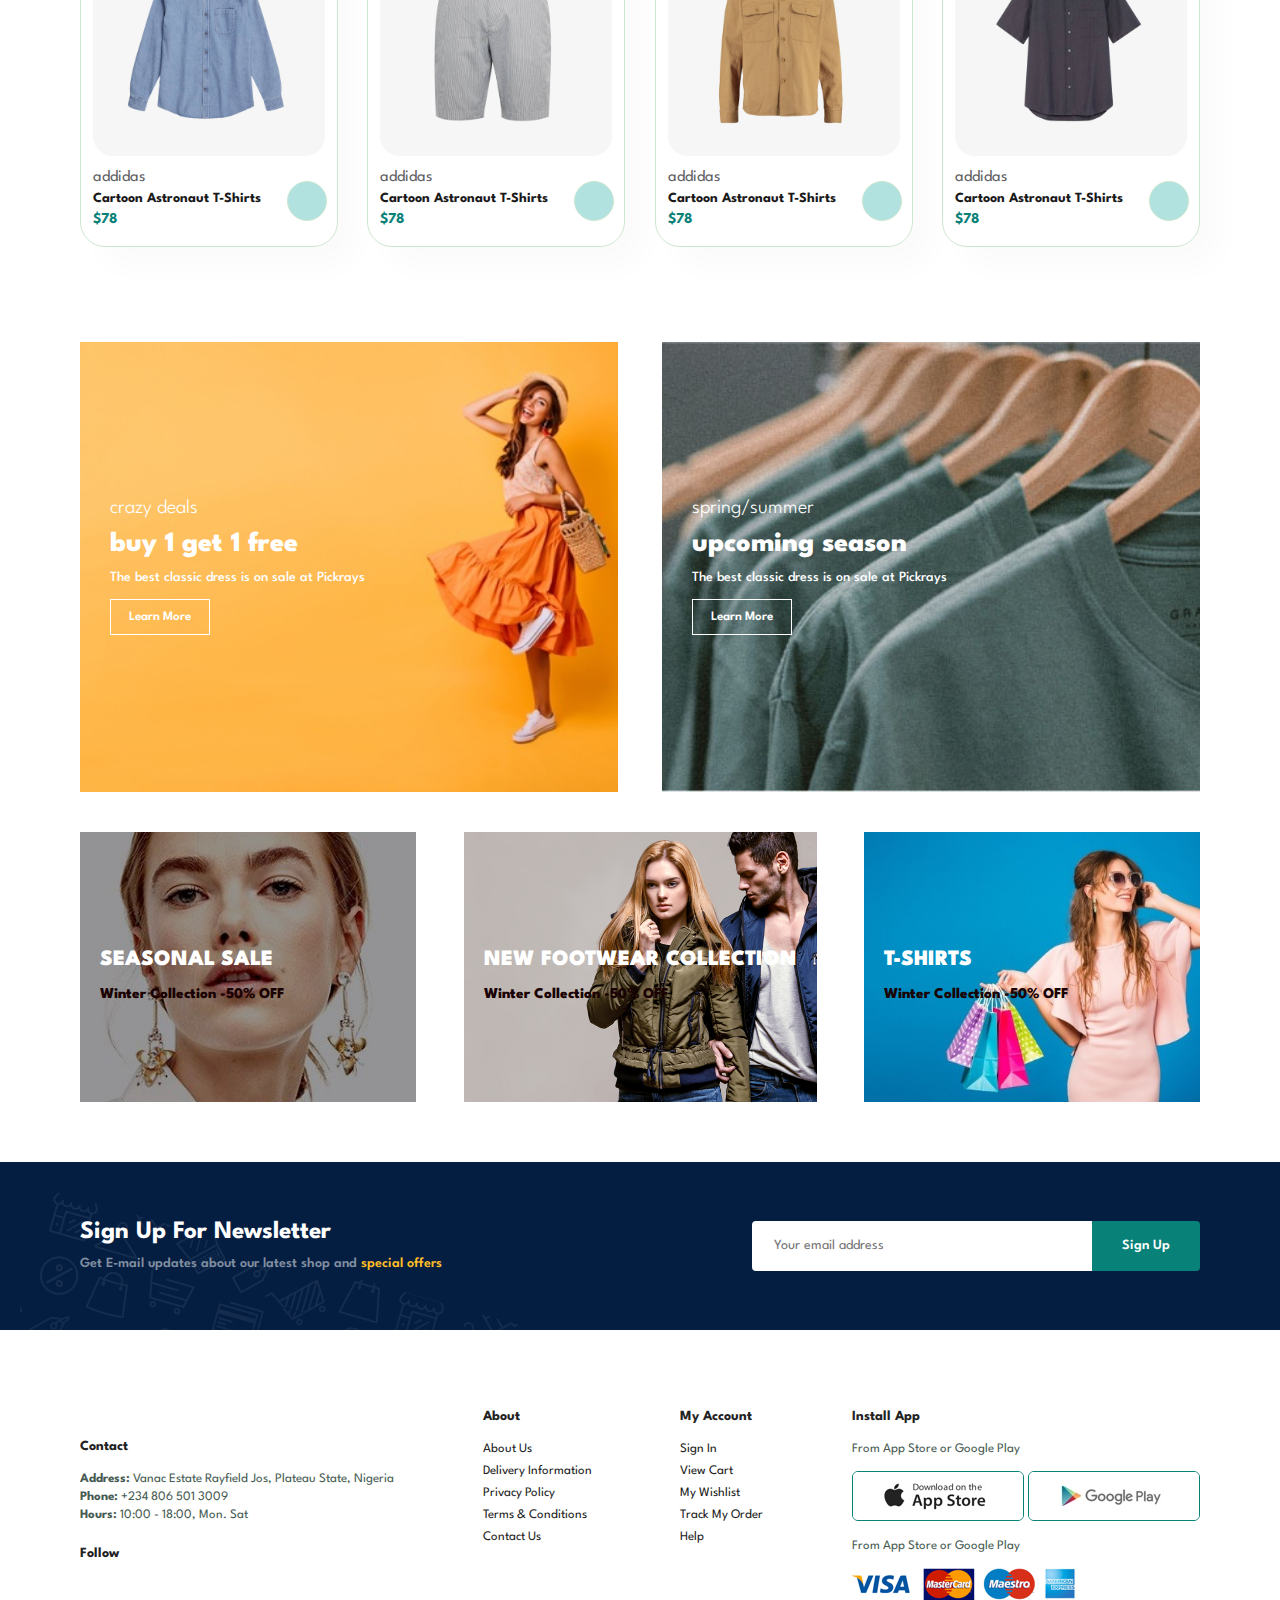
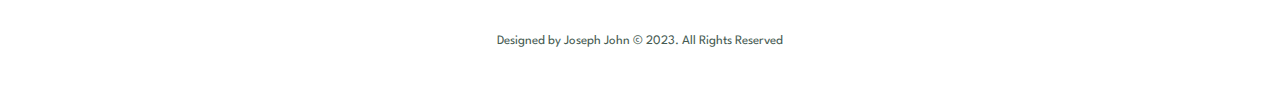
==== commit 17db3fca: "Recent modification" ====
--- a/index.html
+++ b/index.html
@@ -18,6 +18,7 @@
                 <li><a href="shop.html">Shop</a></li>
                 <li><a href="blog.html">Blog</a></li>
                 <li><a href="contact.html">Contact</a></li>
+                <li><a href="login.html">Login</a></li>
                 <li id="lg-bag"><a href="cart.html"><i class="fa-solid fa-bag-shopping"></i></a></li>
                 <a href="#" id="close"><i class="fa-solid fa-xmark"></i></a>
             </ul>
--- a/style.css
+++ b/style.css
@@ -144,7 +144,7 @@
 
 /* Home Page Starts Here */
 #hero {
-    background-image: url("img/hero4.png");
+    background-image: url("Pics/hero4.png");
     height: 90vh;
     width: 100%;
     background-size: cover;
@@ -164,7 +164,7 @@
 }
 
 #hero button{
-    background-image: url("img/button.png");
+    background-image: url("Pics/button.png");
     background-color: transparent;
     color: #088178;
     border: 0;
@@ -314,7 +314,7 @@
     justify-content: center;
     text-align: center;
     align-items: center;
-    background-image: url("img/banner/b2.jpg");
+    background-image: url("banner/b2.jpg");
     width: 100%;
     height: 40vh;
     background-size: cover;
@@ -352,7 +352,7 @@
     flex-direction: column;
     justify-content: center;
     align-items: start;
-    background-image: url("img/banner/b17.jpg");
+    background-image: url("banner/b17.jpg");
     min-width: 48%;
     height: 50vh;
     background-size: cover;
@@ -385,7 +385,7 @@
 }
 
 .sm-banner .banner-box2{
-    background-image: url("img/banner/b10.jpg");
+    background-image: url("banner/b10.jpg");
 }
 
 .banner3 {
@@ -400,7 +400,7 @@
     flex-direction: column;
     justify-content: center;
     align-items: start;
-    background-image: url("img/banner/b7.jpg");
+    background-image: url("banner/b7.jpg");
     min-width: 30%;
     height: 30vh;
     background-size: cover;
@@ -422,11 +422,11 @@
 }
 
 .banner3 .banner-box2{
-    background-image: url("img/banner/b4.jpg");
+    background-image: url("banner/b4.jpg");
 }
 
 .banner3 .banner-box3{
-    background-image: url("img/banner/b18.jpg");
+    background-image: url("banner/b18.jpg");
 }
 
 #newsletter {
@@ -434,7 +434,7 @@
     justify-content: space-between;
     flex-wrap: wrap;
     align-items: center;
-    background-image: url("img/banner/b14.png");
+    background-image: url("banner/b14.png");
     background-position: 20px 30px ;
     background-repeat: no-repeat;
     background-color: #041e42;
@@ -554,7 +554,7 @@
 
 /* Shop Page Starts Here */
 #page-header.shop-header{
-    background-image: url("img/banner/b1.jpg");
+    background-image: url("banner/b1.jpg");
 }
 
 /* Single Product Page Starts Here */
@@ -621,7 +621,7 @@
 
 /* About Page Starts Here */
 #page-header{
-    background-image: url("img/about/banner.png");
+    background-image: url("banner/banner.png");
     width: 100%;
     height: 30vh;
     background-size: cover;
@@ -638,7 +638,7 @@
 }
 
 #page-header.about-header{
-    background-image: url("img/about/banner.png");
+    background-image: url("banner/banner.png");
 }
 
 #about-head{
@@ -673,7 +673,7 @@
 
 /* Blog Page Starts Here */
 #page-header.blog-header{
-    background-image: url("img/banner/b19.jpg");
+    background-image: url("banner/b19.jpg");
 }
 
 #blog{
@@ -761,7 +761,7 @@
 
 /* Contact Page Starts Here */
 #page-header.contact-header{
-    background-image: url("img/banner/b25.jpg");
+    background-image: url("banner/b25.jpg");
 }
 #contact-details{
     display: flex;
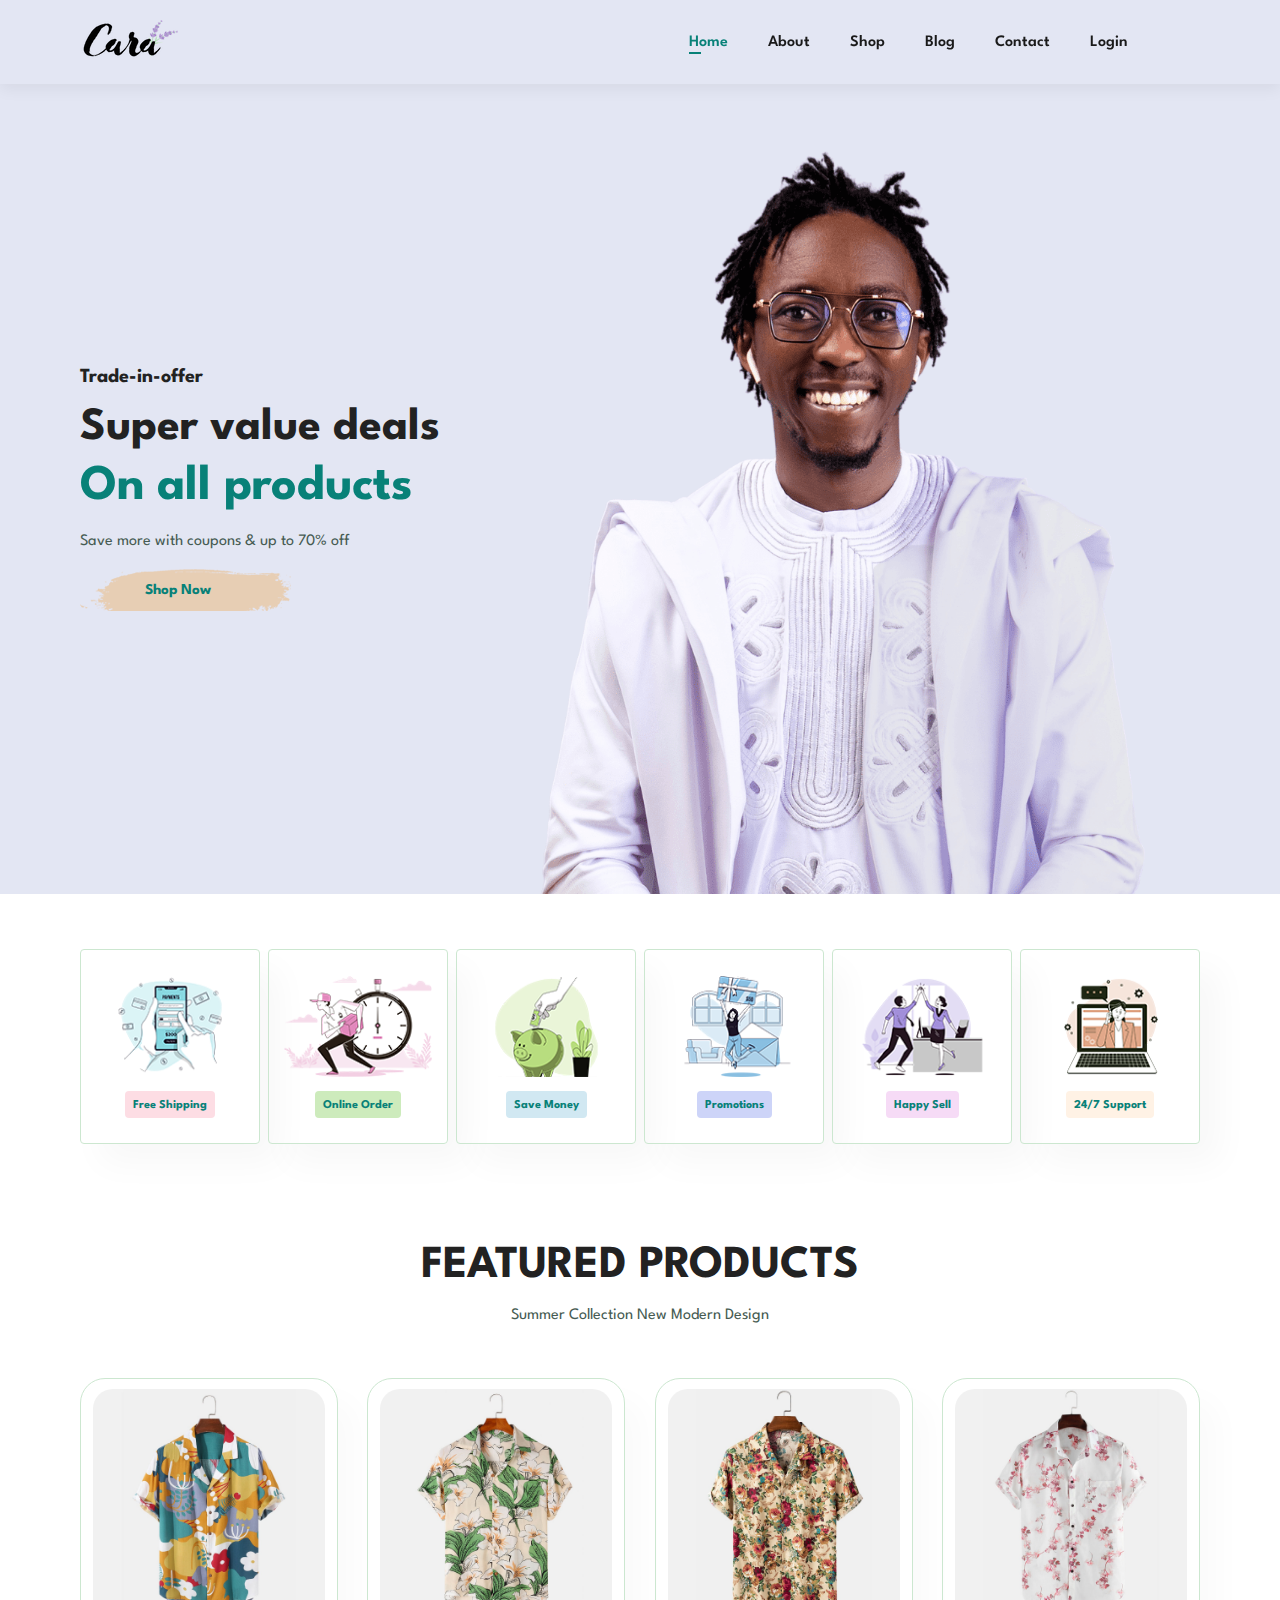
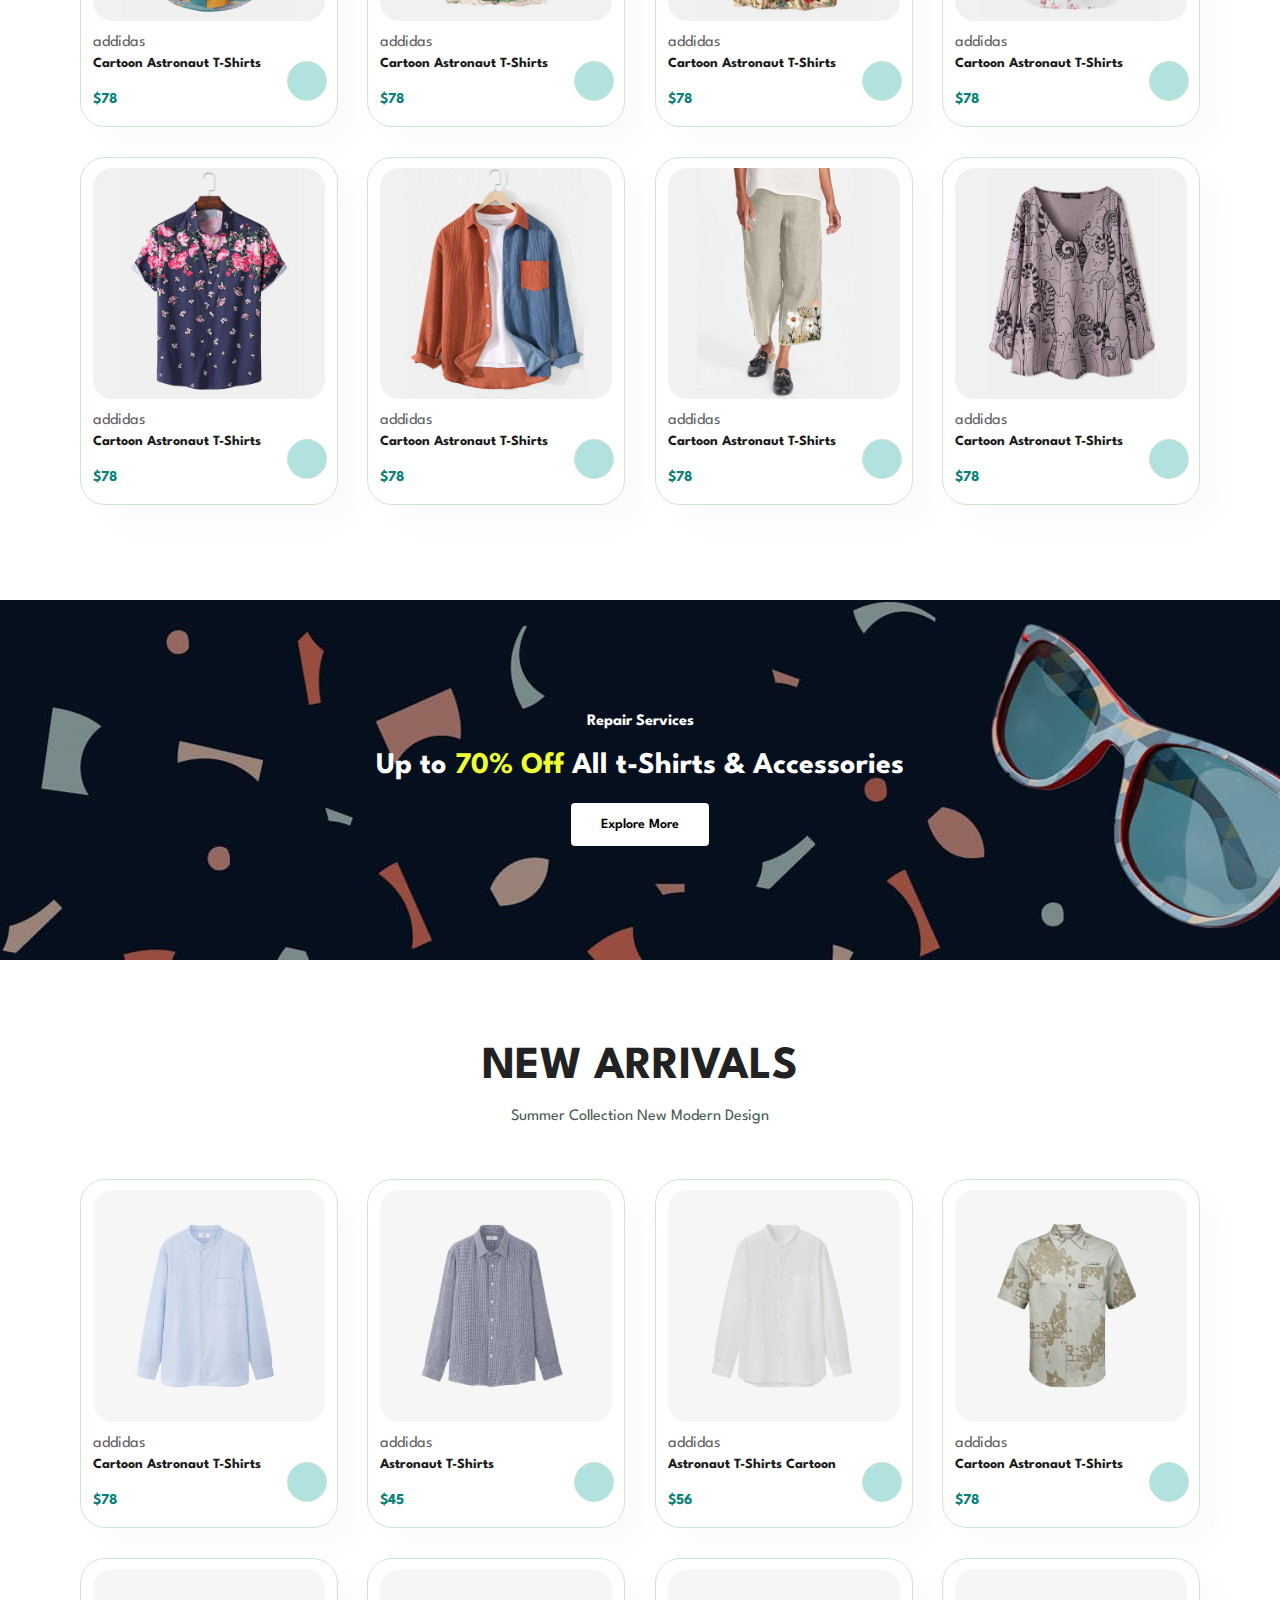
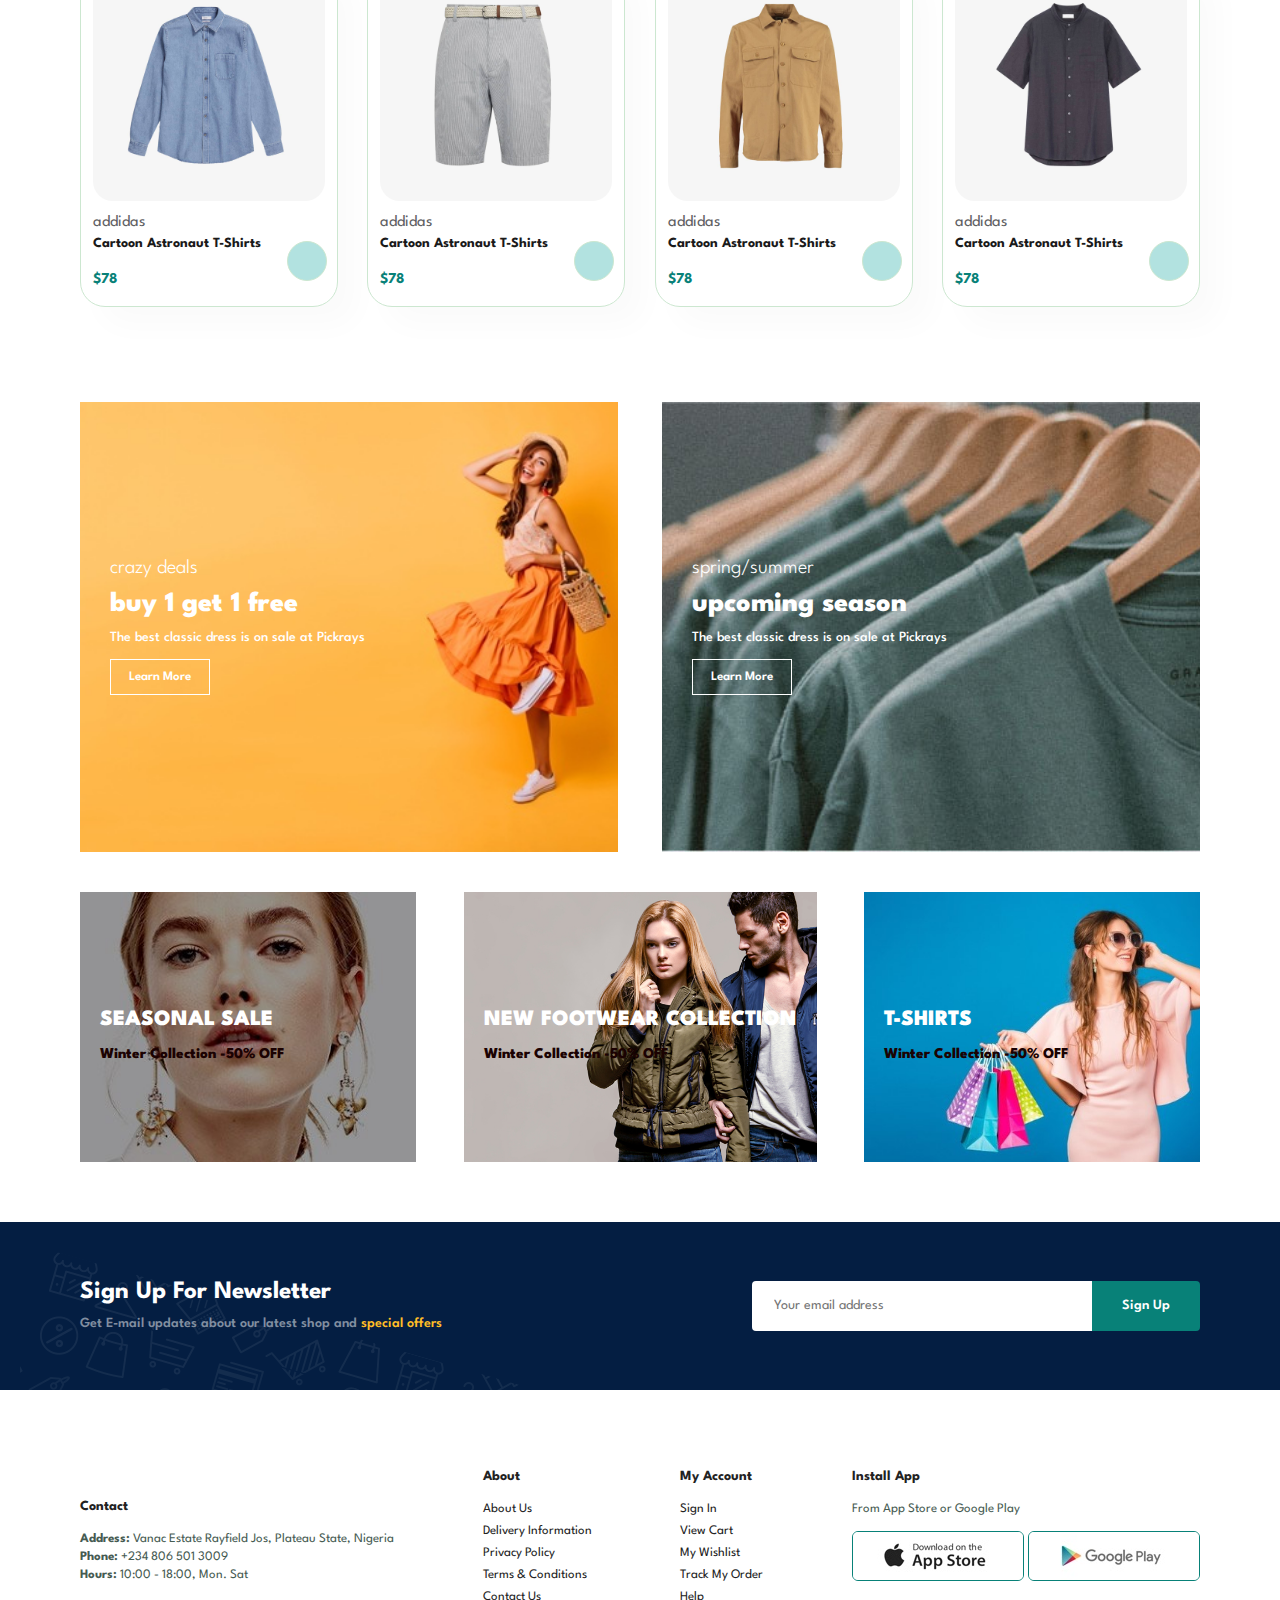
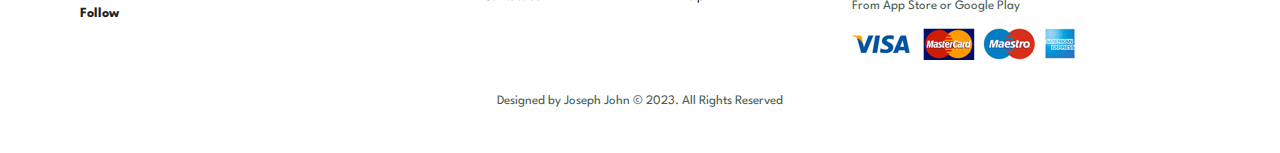
==== commit 44126c1e: "July commit" ====
--- a/index.html
+++ b/index.html
@@ -5,7 +5,7 @@
     <meta http-equiv="X-UA-Compatible" content="IE=edge">
     <meta name="viewport" content="width=device-width, initial-scale=1.0">
     <title>Cohort 3 Project | Home</title>
-    <link rel="stylesheet" href="assets/css/all.css">
+    <link rel="stylesheet" href="assets/all.css">
     <link rel="stylesheet" href="style.css">
 </head>
 <body>
--- a/style.css
+++ b/style.css
@@ -116,7 +116,7 @@
 #navbar li a.active::after,
 #navbar li a:hover::after{
     content: "";
-    width: 17px;
+    width: 12px;
     height: 2px;
     background: #088178;
     position: absolute;
